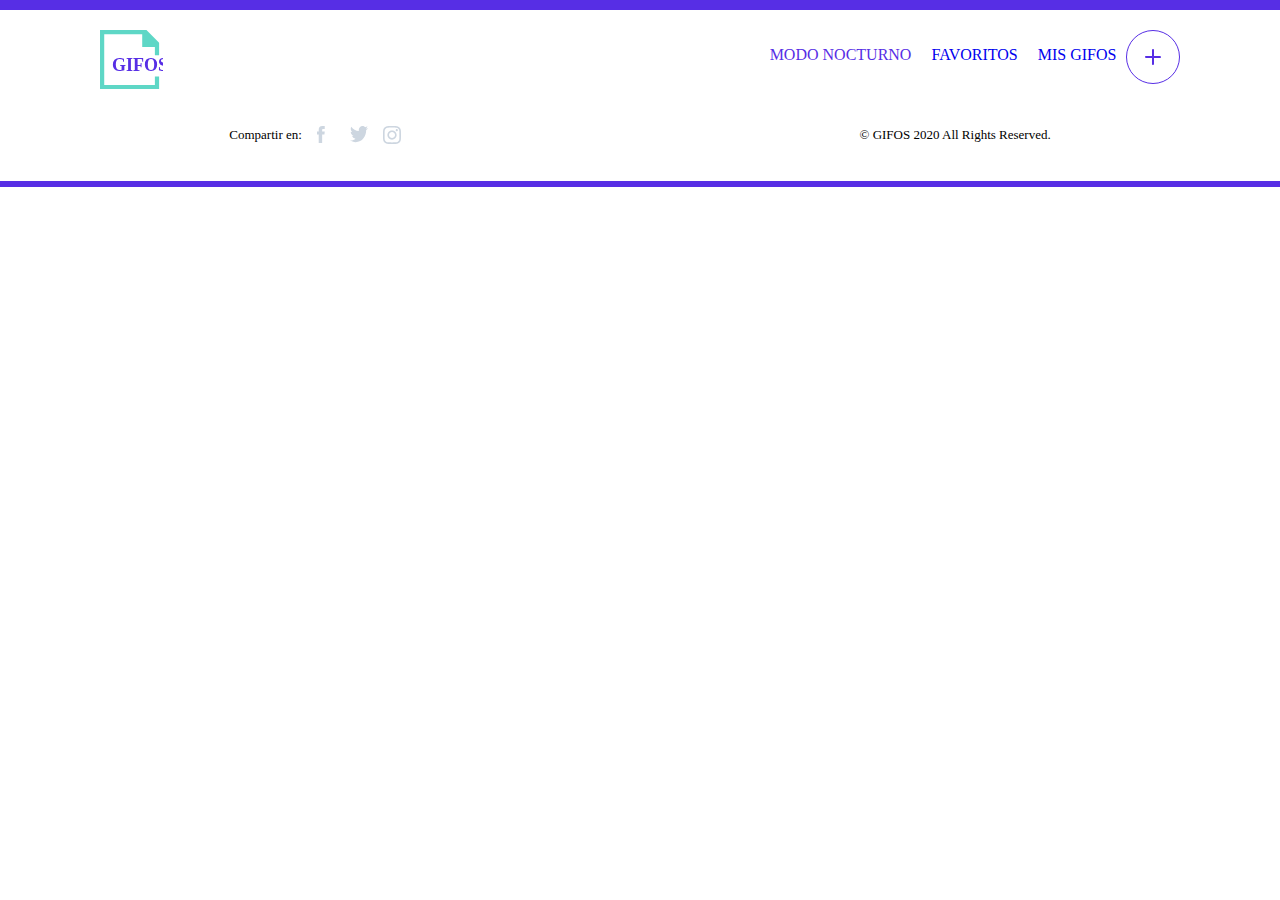
==== crear-gifos.html @ 898c3d4c "Actualización menu en header" ====
<!DOCTYPE html>
<html lang="es">
<head>
    <meta charset="UTF-8">
    <meta http-equiv="X-UA-Compatible" content="IE=edge">
    <meta name="viewport" content="width=device-width, initial-scale=1.0">
    <link rel="icon" href="/assets/logo-mobile.svg" type="image/png" />
    <link rel="stylesheet" href="/css/styles.css">
    <title>GIFOS</title>
</head>
<body>
    <header>
        <div class="logo">
            <a href="/"><img src="/assets/logo-desktop.svg" alt="logo-gifos"></a>
        </div>
        <nav class="menu">
            <ul>
                <li>Modo Nocturno</li>
                <li><a href="/favoritos.html" id="favoritos">Favoritos</a></li>
                <li><a href="/mis-gifos.html" id="mis-gifos">Mis Gifos</a></li>
            </ul>
        </nav>
        <div class="crear">
            <a href="/crear-gifos.html" id="crear-gifos"><img src="/assets/button-crear.svg" alt="icono-crear"></a>
        </div>
    </header>
    <footer>
        <div id="social">
            <p>Compartir en:</p>
            <div id="redes-sociales">
                <a href="/" id="facebook" target="_blank"></a>
                <a href="/" id="twitter" target="_blank"></a>
                <a href="/" id="instagram" target="_blank"></a>
            </div>
        </div>
        <div id="copyright">
            <p>© GIFOS 2020 All Rights Reserved.</p>
        </div>
    </footer>
</body>
</html>
---- css/styles.css ----
@font-face {
  font-family: "Open Sans";
  src: url("fonts/open_sans/OpenSans.woff");
}
@font-face {
  font-family: "Open Sans Bold";
  src: url("fonts/open_sans/OpenSans-bold.woff");
}
@font-face {
  font-family: "Open Sans Light";
  src: url("fonts/open_sans/OpenSans-light.woff");
}
@font-face {
  font-family: "Open Sans Semibold";
  src: url("fonts/open_sans/OpenSans-semibold.woff");
}
@font-face {
  font-family: "Montserrat Bold";
  src: url("fonts/montserrat/Montserrat-Bold.woff2") format("woff2");
}
/* Colores */
header {
  display: flex;
  justify-content: center;
  border-top: #572ee5 10px solid;
  padding: 20px;
}
header .logo {
  width: 50%;
}
header .menu {
  text-transform: uppercase;
}
header ul {
  display: flex;
  list-style: none;
}
header ul li {
  padding: 0 10px;
  color: #572ee5;
}
header ul li a {
  text-decoration: none;
}
header ul li a:visited {
  color: #572ee5;
}

/* IPAD */
@media screen and (max-width: 768px) {
  header .logo {
    width: 25%;
  }
}
/* Colores */
footer {
  display: flex;
  justify-content: space-around;
  border-bottom: #572ee5 6px solid;
  padding-bottom: 25px;
}
footer #social {
  display: flex;
}
footer #social #redes-sociales {
  display: flex;
  align-items: center;
}
footer #social #redes-sociales a {
  width: 18px;
  height: 18px;
  margin-left: 15px;
}
footer #social #redes-sociales a#facebook {
  background-image: url(/assets/icon_facebook.svg);
  background-repeat: no-repeat;
}
footer #social #redes-sociales a#facebook:hover {
  background-image: url(/assets/icon_facebook_hover.svg);
}
footer #social #redes-sociales a#instagram {
  background-image: url(/assets/icon_instagram.svg);
  background-repeat: no-repeat;
}
footer #social #redes-sociales a#instagram:hover {
  background-image: url(/assets/icon_instagram-hover.svg);
}
footer #social #redes-sociales a#twitter {
  background-image: url(/assets/icon-twitter.svg);
  background-repeat: no-repeat;
}
footer #social #redes-sociales a#twitter:hover {
  background-image: url(/assets/icon-twitter-hover.svg);
}
footer #social p {
  display: flex;
  align-items: center;
  font-family: Roboto;
  font-size: 13px;
  font-weight: normal;
}
footer #copyright p {
  display: flex;
  align-items: center;
  font-family: Roboto;
  font-size: 13px;
  font-weight: normal;
}

/* Colores */
body#home main #search {
  display: flex;
  flex-direction: column;
  align-items: center;
}
body#home main #search #search-bar {
  max-width: 650px;
  width: 100%;
  text-align: center;
}
body#home main #search #search-bar input {
  width: 80%;
  height: 50px;
  border: 1px solid #572ee5;
  border-radius: 30px;
  outline: none;
  font-size: 16px;
  padding-left: 30px;
}
body#home main #search #search-bar input::placeholder {
  color: #9cafc3;
}
body#home main #search #search-bar .icon-search {
  background-image: url(/assets/icon-search.svg);
  position: relative;
  width: 20px;
  height: 20px;
  bottom: 36px;
  left: 86%;
  cursor: pointer;
}
body#home main #trending {
  display: flex;
  flex-direction: column;
  align-items: center;
}
body#home main #trending h3 {
  text-align: center;
  font-size: 18px;
  font-weight: bold;
  color: #572ee5;
  border-top: 1px #9cafc3 solid;
  width: 200px;
  display: flex;
  justify-content: center;
  padding-top: 30px;
}
body#home main #trending p {
  text-align: center;
  font-size: 16px;
  font-weight: normal;
  color: #572ee5;
}

/* Colores */
body#favoritos header .menu #favoritos {
  color: #9cafc3;
}
body#favoritos main #icono-titulo,
body#favoritos main #contenedor-vacio {
  display: flex;
  flex-direction: column;
  align-items: center;
}
body#favoritos main #contenedor-vacio {
  margin: 80px 0;
}

/* Colores */
body#mis-gifos header .menu #mis-gifos {
  color: #9cafc3;
}

/* Colores */
body {
  margin: 0;
  font-family: Montserrat;
}
body main {
  display: flex;
  justify-content: center;
  flex-direction: column;
  align-items: center;
}
body main h1.titulo {
  color: #572ee5;
  font-size: 35px;
  font-family: Montserrat, "Open Sans";
  text-align: center;
  line-height: 50px;
  width: 600px;
  justify-content: center;
}
body main h1.titulo span {
  color: #50e3c2;
}
body main h2.subtitulo {
  font-size: 25px;
  color: #572ee5;
  font-weight: bold;
}
body main h3.subtitulo-secundario {
  font-size: 22px;
  color: #50e3c2;
  text-align: center;
}
body main #trendingGifos {
  width: 100%;
  background: #f5f6f9;
  display: flex;
  flex-direction: column;
  align-items: center;
  padding: 30px 0;
  margin: 30px 0;
}
body main #trendingGifos p {
  font-family: Roboto;
  font-size: 18px;
  font-weight: normal;
}

/*# sourceMappingURL=styles.css.map */
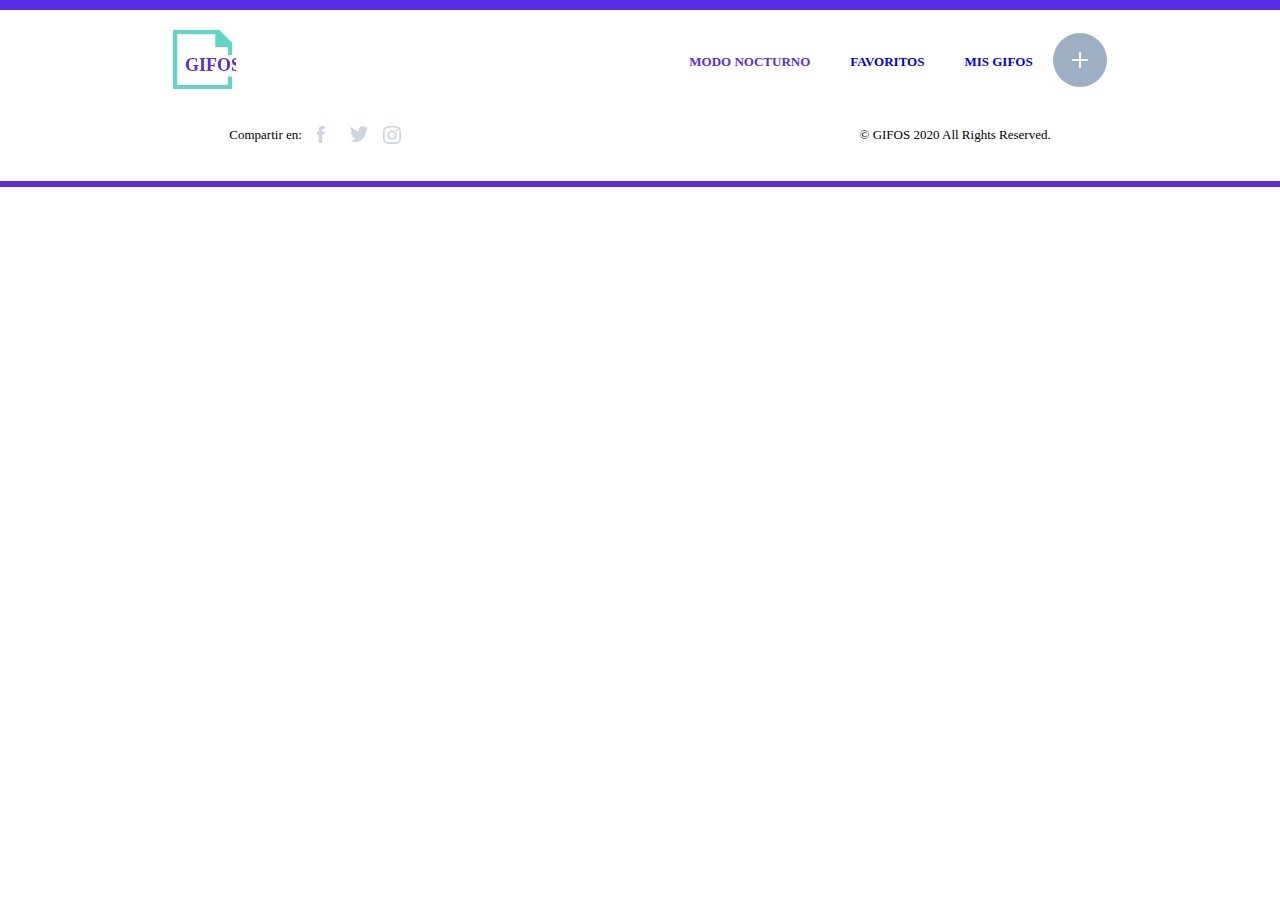
==== commit db5e4fd4: "Actualización crear-gifos" ====
--- a/crear-gifos.html
+++ b/crear-gifos.html
@@ -21,7 +21,7 @@
             </ul>
         </nav>
         <div class="crear">
-            <a href="/crear-gifos.html" id="crear-gifos"><img src="/assets/button-crear.svg" alt="icono-crear"></a>
+            <a href="/crear-gifos.html" id="crear-gifos"><img src="/assets/CTA-crear-gifo-active.svg" alt="icono-crear"></a>
         </div>
     </header>
     <footer>
--- a/css/styles.css
+++ b/css/styles.css
@@ -26,24 +26,33 @@
   padding: 20px;
 }
 header .logo {
-  width: 50%;
+  width: 40%;
 }
 header .menu {
+  display: flex;
+  align-items: center;
   text-transform: uppercase;
-}
-header ul {
+  font-size: 13px;
+  font-weight: 600;
+}
+header .menu ul {
   display: flex;
   list-style: none;
-}
-header ul li {
-  padding: 0 10px;
-  color: #572ee5;
-}
-header ul li a {
+  padding: 0;
+}
+header .menu ul li {
+  padding: 0 20px;
+  color: #572ee5;
+}
+header .menu ul li a {
   text-decoration: none;
 }
-header ul li a:visited {
-  color: #572ee5;
+header .menu ul li a:visited {
+  color: #572ee5;
+}
+header .crear {
+  display: flex;
+  align-items: center;
 }
 
 /* IPAD */
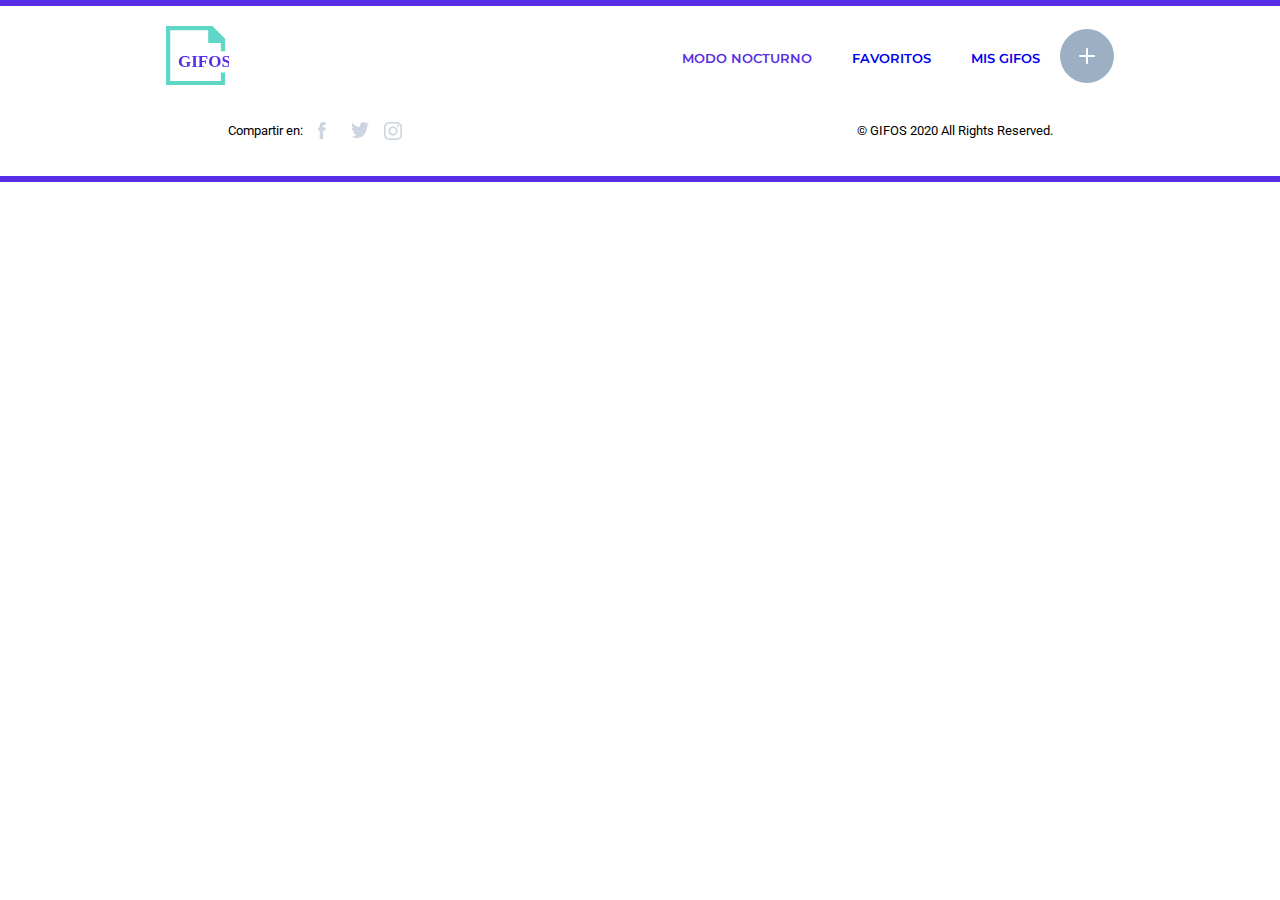
==== commit 84039d73: "Home [Mobile]" ====
--- a/crear-gifos.html
+++ b/crear-gifos.html
@@ -1,41 +1,43 @@
 <!DOCTYPE html>
 <html lang="es">
-<head>
-    <meta charset="UTF-8">
-    <meta http-equiv="X-UA-Compatible" content="IE=edge">
-    <meta name="viewport" content="width=device-width, initial-scale=1.0">
+  <head>
+    <meta charset="UTF-8" />
+    <meta http-equiv="X-UA-Compatible" content="IE=edge" />
+    <meta name="viewport" content="width=device-width, initial-scale=1.0" />
     <link rel="icon" href="/assets/logo-mobile.svg" type="image/png" />
-    <link rel="stylesheet" href="/css/styles.css">
+    <link rel="stylesheet" href="/css/styles.css" />
     <title>GIFOS</title>
-</head>
-<body>
+  </head>
+  <body>
     <header>
-        <div class="logo">
-            <a href="/"><img src="/assets/logo-desktop.svg" alt="logo-gifos"></a>
-        </div>
-        <nav class="menu">
-            <ul>
-                <li>Modo Nocturno</li>
-                <li><a href="/favoritos.html" id="favoritos">Favoritos</a></li>
-                <li><a href="/mis-gifos.html" id="mis-gifos">Mis Gifos</a></li>
-            </ul>
-        </nav>
-        <div class="crear">
-            <a href="/crear-gifos.html" id="crear-gifos"><img src="/assets/CTA-crear-gifo-active.svg" alt="icono-crear"></a>
-        </div>
+      <div class="logo">
+        <a href="/"><img src="/assets/logo-desktop.svg" alt="logo-gifos" /></a>
+      </div>
+      <nav class="menu">
+        <ul>
+          <li>Modo Nocturno</li>
+          <li><a href="/favoritos.html" id="favoritos">Favoritos</a></li>
+          <li><a href="/mis-gifos.html" id="mis-gifos">Mis Gifos</a></li>
+        </ul>
+      </nav>
+      <div class="crear">
+        <a href="/crear-gifos.html" id="crear-gifos"
+          ><img src="/assets/CTA-crear-gifo-active.svg" alt="icono-crear"
+        /></a>
+      </div>
     </header>
     <footer>
-        <div id="social">
-            <p>Compartir en:</p>
-            <div id="redes-sociales">
-                <a href="/" id="facebook" target="_blank"></a>
-                <a href="/" id="twitter" target="_blank"></a>
-                <a href="/" id="instagram" target="_blank"></a>
-            </div>
+      <div id="social">
+        <p>Compartir en:</p>
+        <div id="redes-sociales">
+          <a href="/" title="facebook" id="facebook" target="_blank"></a>
+          <a href="/" title="twitter" id="twitter" target="_blank"></a>
+          <a href="/" title="instagram" id="instagram" target="_blank"></a>
         </div>
-        <div id="copyright">
-            <p>© GIFOS 2020 All Rights Reserved.</p>
-        </div>
+      </div>
+      <div id="copyright">
+        <p>© GIFOS 2020 All Rights Reserved.</p>
+      </div>
     </footer>
-</body>
-</html>+  </body>
+</html>
--- a/css/styles.css
+++ b/css/styles.css
@@ -1,3 +1,4 @@
+@import url("https://fonts.googleapis.com/css2?family=Montserrat:wght@300;400;600;700&family=Open+Sans:wght@300;400;600;700&family=Roboto:wght@300;400;500;700;900&display=swap");
 @font-face {
   font-family: "Open Sans";
   src: url("fonts/open_sans/OpenSans.woff");
@@ -22,7 +23,7 @@
 header {
   display: flex;
   justify-content: center;
-  border-top: #572ee5 10px solid;
+  border-top: #572ee5 6px solid;
   padding: 20px;
 }
 header .logo {
@@ -53,6 +54,9 @@
 header .crear {
   display: flex;
   align-items: center;
+}
+header .menuMobile {
+  display: none;
 }
 
 /* IPAD */
@@ -61,6 +65,26 @@
     width: 25%;
   }
 }
+/* MOBILE */
+@media (max-width: 428px) {
+  header {
+    display: flex;
+    justify-content: space-between;
+  }
+  header .menu,
+header .crear {
+    display: none;
+  }
+  header .menuMobile {
+    display: block;
+    content: url("/assets/burger.svg");
+    background-repeat: no-repeat;
+    background-position: center;
+    width: 20px;
+    height: 20px;
+    margin: 20px;
+  }
+}
 /* Colores */
 footer {
   display: flex;
@@ -116,6 +140,32 @@
   font-weight: normal;
 }
 
+/* MOBILE */
+@media (max-width: 428px) {
+  footer {
+    flex-direction: column;
+    align-items: center;
+  }
+  footer #social {
+    display: flex;
+    flex-direction: column;
+    align-items: center;
+  }
+  footer #social p {
+    font-size: 15px;
+  }
+  footer #social #redes-sociales {
+    gap: 10px;
+    margin-top: 8px;
+    margin-bottom: 16px;
+  }
+  footer #social #redes-sociales a {
+    margin-left: 0;
+  }
+  footer #copyright {
+    font-size: 14px;
+  }
+}
 /* Colores */
 body#home main #search {
   display: flex;
@@ -126,32 +176,69 @@
   max-width: 650px;
   width: 100%;
   text-align: center;
+  position: relative;
+  margin-bottom: 25px;
+  border: 1px solid #572ee5;
+  border-radius: 30px;
 }
 body#home main #search #search-bar input {
   width: 80%;
   height: 50px;
-  border: 1px solid #572ee5;
-  border-radius: 30px;
   outline: none;
   font-size: 16px;
-  padding-left: 30px;
+  border: none;
 }
 body#home main #search #search-bar input::placeholder {
   color: #9cafc3;
 }
+body#home main #search #search-bar div[class^=icon] {
+  position: absolute;
+  width: 20px;
+  height: 20px;
+  top: 1rem;
+  right: 4%;
+  cursor: pointer;
+}
 body#home main #search #search-bar .icon-search {
   background-image: url(/assets/icon-search.svg);
-  position: relative;
-  width: 20px;
-  height: 20px;
-  bottom: 36px;
-  left: 86%;
-  cursor: pointer;
+}
+body#home main #search #search-bar .icon-close {
+  background-image: url(/assets/close.svg);
+  background-repeat: no-repeat;
+  background-position: center;
+}
+body#home main #search #search-bar .icon-search-gray {
+  background-image: url(/assets/icon-search-gray.svg);
+  left: 4%;
+}
+body#home main #search #search-bar #suggestions .suggestion {
+  display: flex;
+  cursor: pointer;
+  margin: 0 20px;
+  text-align: start;
+  padding: 5px 0;
+}
+body#home main #search #search-bar #suggestions .suggestion:first-child {
+  border-top: 1px solid #9cafc3;
+  padding-top: 10px;
+}
+body#home main #search #search-bar #suggestions .suggestion:last-child {
+  padding-bottom: 10px;
+}
+body#home main #search #search-bar #suggestions .suggestion .icon-search-gray {
+  position: initial;
+  width: 16px;
+  height: 16px;
+  margin-right: 18px;
+  margin-left: 8px;
 }
 body#home main #trending {
   display: flex;
   flex-direction: column;
   align-items: center;
+}
+body#home main #trending.dn {
+  display: none;
 }
 body#home main #trending h3 {
   text-align: center;
@@ -164,36 +251,244 @@
   justify-content: center;
   padding-top: 30px;
 }
-body#home main #trending p {
-  text-align: center;
+body#home main #trending #trendingSearches {
+  margin-bottom: 25px;
+}
+body#home main #trending #trendingSearches span {
   font-size: 16px;
   font-weight: normal;
   color: #572ee5;
+  text-transform: capitalize;
+  cursor: pointer;
+}
+body#home main #searchResult {
+  display: flex;
+  flex-wrap: wrap;
+  justify-content: center;
+}
+body#home main #searchResult #titleResult {
+  font-size: 35px;
+  color: #572ee5;
+  text-align: center;
+  width: 338px;
+  border-top: 1px #9cafc3 solid;
+  padding-top: 30px;
+}
+
+/* MOBILE */
+@media (max-width: 428px) {
+  body#home main .titulo {
+    width: 312px;
+    line-height: 33px;
+  }
+  body#home main #search img {
+    max-width: 85%;
+  }
+  body#home main #search #search-bar {
+    max-width: 90%;
+  }
+  body#home main #search #search-bar input {
+    width: 65%;
+  }
+  body#home main #trending #trendingSearches {
+    max-width: 60%;
+    text-align: center;
+    line-height: 25px;
+  }
+}
+/* Colores */
+body#likesPage header .menu #favoritos {
+  color: #9cafc3;
+}
+body#likesPage main #icono-titulo,
+body#likesPage main #emptyContainer {
+  display: flex;
+  flex-direction: column;
+  align-items: center;
+}
+body#likesPage main #icono-titulo.dn,
+body#likesPage main #emptyContainer.dn {
+  display: none;
+}
+body#likesPage main #emptyContainer {
+  margin: 80px 0;
+}
+body#likesPage main #likesContainer {
+  display: flex;
+  flex-wrap: wrap;
+  justify-content: center;
+  max-width: 1400px;
+  margin: 40px 0;
+  gap: 29px;
+}
+body#likesPage main #likesContainer .gifoCardsLike {
+  display: flex;
+  height: 275px;
+  justify-content: center;
+  max-height: 200px;
+  max-width: 260px;
+  overflow: hidden;
+  width: 375px;
+}
+body#likesPage main #likesContainer .gifoCardsLike img {
+  height: 200px;
+  width: 260px;
+  object-fit: cover;
+}
+body#likesPage main #likesContainer .gifoCardsLike .gifoInfo {
+  display: none;
+  position: absolute;
+  height: 200px;
+  width: 260px;
+}
+body#likesPage main #likesContainer .gifoCardsLike .gifoInfo .actions {
+  display: flex;
+  justify-content: flex-end;
+}
+body#likesPage main #likesContainer .gifoCardsLike .gifoInfo .actions .icon {
+  width: 32px;
+  height: 32px;
+  margin: 20px 20px 0 0;
+  cursor: pointer;
+}
+body#likesPage main #likesContainer .gifoCardsLike .gifoInfo .actions .icon.like {
+  content: url("/assets/icon-like-active.svg");
+}
+body#likesPage main #likesContainer .gifoCardsLike .gifoInfo .actions .icon.like:hover {
+  content: url("/assets/icon-fav-hover.svg");
+}
+body#likesPage main #likesContainer .gifoCardsLike .gifoInfo .actions .icon.download {
+  content: url("/assets/icon-download.svg");
+}
+body#likesPage main #likesContainer .gifoCardsLike .gifoInfo .actions .icon.download:hover {
+  content: url("/assets/icon-download-hover.svg");
+}
+body#likesPage main #likesContainer .gifoCardsLike .gifoInfo .actions .icon.expand {
+  content: url("/assets/icon-max-normal.svg");
+}
+body#likesPage main #likesContainer .gifoCardsLike .gifoInfo .actions .icon.expand:hover {
+  content: url("/assets/icon-max-hover.svg");
+}
+body#likesPage main #likesContainer .gifoCardsLike .gifoInfo:hover .gifoInfo {
+  display: block;
+  background-color: rgba(87, 46, 229, 0.5);
+}
+body#likesPage main #likesContainer .gifoCardsLike .gifoInfo .titles {
+  position: absolute;
+  left: 20px;
+  bottom: 10px;
+}
+body#likesPage main #likesContainer .gifoCardsLike .gifoInfo .titles p {
+  color: white;
+}
+body#likesPage main #likesContainer .gifoCardsLike .gifoInfo .titles p.user {
+  font-size: 15px;
+  margin-bottom: 6px;
+}
+body#likesPage main #likesContainer .gifoCardsLike .gifoInfo .titles p.title {
+  margin-top: 0;
+  font-size: 18px;
+  font-weight: bold;
+}
+body#likesPage main #likesContainer .gifoCardsLike .gifoInfo .titles .actions .icon {
+  margin: 15px 10px 0 0;
+}
+body#likesPage main #likesContainer .gifoCardsLike:hover .gifoInfo {
+  display: block;
+  background-color: rgba(87, 46, 229, 0.5);
 }
 
 /* Colores */
-body#favoritos header .menu #favoritos {
+body#mis-gifos-page header .menu #mis-gifos {
   color: #9cafc3;
 }
-body#favoritos main #icono-titulo,
-body#favoritos main #contenedor-vacio {
+body#mis-gifos-page main #icono-titulo,
+body#mis-gifos-page main #contenedor-vacio {
   display: flex;
   flex-direction: column;
   align-items: center;
 }
-body#favoritos main #contenedor-vacio {
+body#mis-gifos-page main #contenedor-vacio {
   margin: 80px 0;
-}
-
-/* Colores */
-body#mis-gifos header .menu #mis-gifos {
-  color: #9cafc3;
 }
 
 /* Colores */
 body {
   margin: 0;
   font-family: Montserrat;
+}
+body #expandContainer {
+  position: relative;
+}
+body #expandContainer #expandBackground {
+  position: fixed;
+  background-color: white;
+  opacity: 0.95;
+  width: 100%;
+  height: 100%;
+  z-index: 1;
+}
+body #expandContainer #expandContent {
+  position: fixed;
+  z-index: 2;
+  display: flex;
+  flex-direction: column;
+  width: 100%;
+  max-width: 500px;
+  top: calc(50% - 350px);
+  left: calc(50% - 250px);
+  justify-content: center;
+}
+body #expandContainer #expandContent #expandCloseIcon {
+  background-image: url(/assets/close.svg);
+  background-repeat: no-repeat;
+  background-position: center;
+  position: absolute;
+  width: 20px;
+  height: 20px;
+  top: -25px;
+  right: -100px;
+  cursor: pointer;
+}
+body #expandContainer #expandContent #gifDetails {
+  display: flex;
+  justify-content: space-between;
+  align-items: center;
+  height: 60px;
+}
+body #expandContainer #expandContent #gifDetails .icon {
+  width: 32px;
+  height: 32px;
+  cursor: pointer;
+}
+body #expandContainer #expandContent #gifDetails .icon.like {
+  content: url("/assets/icon-fav.svg");
+}
+body #expandContainer #expandContent #gifDetails .icon.like:hover {
+  content: url("/assets/icon-fav-hover.svg");
+}
+body #expandContainer #expandContent #gifDetails .icon.like.active {
+  content: url("/assets/icon-like-active.svg");
+}
+body #expandContainer #expandContent #gifDetails .icon.download {
+  content: url("/assets/icon-download.svg");
+}
+body #expandContainer #expandContent #gifDetails .icon.download:hover {
+  content: url("/assets/icon-download-hover.svg");
+}
+body #expandContainer #expandContent #gifDetails .icon.expand {
+  content: url("/assets/icon-max-normal.svg");
+}
+body #expandContainer #expandContent #gifDetails .icon.expand:hover {
+  content: url("/assets/icon-max-hover.svg");
+}
+body #expandContainer #expandContent #usernameGif {
+  font-size: 14px;
+  font-weight: 400;
+}
+body #expandContainer #expandContent #titleGif {
+  font-size: 16px;
+  font-weight: 800;
 }
 body main {
   display: flex;
@@ -237,5 +532,289 @@
   font-size: 18px;
   font-weight: normal;
 }
+body main #trendingGifos p br {
+  display: none;
+}
+body main #trendingGifos #sliderTrending {
+  position: relative;
+  width: 92%;
+  display: flex;
+  justify-content: center;
+  align-items: center;
+  margin-top: 35px;
+  margin-bottom: 60px;
+  overflow: hidden;
+}
+body main #trendingGifos #sliderTrending .arrowsSlider {
+  position: absolute;
+  display: flex;
+  justify-content: space-between;
+  cursor: pointer;
+}
+body main #trendingGifos #sliderTrending .arrowsSlider#arrowRight {
+  right: 0;
+  content: url("/assets/Button-Slider-right.svg");
+}
+body main #trendingGifos #sliderTrending .arrowsSlider#arrowRight:hover {
+  content: url("/assets/Button-Slider-right-hover.svg");
+}
+body main #trendingGifos #sliderTrending .arrowsSlider#arrowLeft {
+  left: 0;
+  content: url("/assets/Button-Slider-left.svg");
+}
+body main #trendingGifos #sliderTrending .arrowsSlider#arrowLeft:hover {
+  content: url("/assets/Button-Slider-left-hover.svg");
+}
+body #searchResult {
+  display: flex;
+  flex-direction: column;
+  align-items: center;
+}
+body #searchResult #gifosResult {
+  display: flex;
+  flex-wrap: wrap;
+  justify-content: center;
+  max-width: 1400px;
+  gap: 29px;
+}
+body #searchResult #gifosResult .gifoTrending {
+  max-height: 200px;
+  max-width: 260px;
+}
+body #searchResult #gifosResult .gifoTrending img {
+  height: 200px;
+  width: 260px;
+  object-fit: cover;
+}
+body #searchResult #gifosResult .gifoTrending .gifoInfo {
+  height: 200px;
+  width: 260px;
+}
+body #searchResult #gifosResult .gifoTrending .gifoInfo:hover .gifoInfo {
+  display: block;
+  background-color: rgba(87, 46, 229, 0.5);
+}
+body #searchResult #gifosResult .gifoTrending .gifoInfo .titles {
+  bottom: 10px;
+}
+body #searchResult #gifosResult .gifoTrending .gifoInfo .actions .icon {
+  margin: 15px 10px 0 0;
+}
+body #searchResult #notFound {
+  display: flex;
+  flex-direction: column;
+  align-items: center;
+  font-size: 22px;
+  color: #50e3c2;
+  font-weight: bold;
+  margin: 25px 0;
+}
+body #searchResult #notFound img {
+  width: 150px;
+  height: 150px;
+}
+body #searchResult #notFound.dn {
+  display: none;
+}
+body #searchResult .showMore {
+  position: relative;
+  background-image: url("/assets/CTA-ver-mas.svg");
+  margin: auto;
+  margin-bottom: 30px;
+  top: 30px;
+  width: 128px;
+  height: 50px;
+  background-repeat: no-repeat;
+  cursor: pointer;
+  transition: all 0.3s ease;
+}
+body #searchResult .showMore:hover {
+  background-image: url("/assets/CTA-ver-mas-hover.svg");
+}
+body #gifoTrendingSlider {
+  display: flex;
+  width: 90%;
+  overflow: hidden;
+}
+body #gifoTrendingSlider .gifoTrending {
+  height: 275px;
+  width: 357px;
+  display: flex;
+  padding-right: 8px;
+  justify-content: center;
+  position: relative;
+}
+body #gifoTrendingSlider .gifoTrending img {
+  width: 357px;
+  height: 275px;
+  object-fit: cover;
+}
+body #gifoTrendingSlider .gifoTrending .gifoInfo {
+  display: none;
+  position: absolute;
+  height: 100%;
+  width: 355px;
+}
+body #gifoTrendingSlider .gifoTrending .gifoInfo .actions {
+  display: flex;
+  justify-content: flex-end;
+}
+body #gifoTrendingSlider .gifoTrending .gifoInfo .actions .icon {
+  width: 32px;
+  height: 32px;
+  margin: 20px 20px 0 0;
+  cursor: pointer;
+}
+body #gifoTrendingSlider .gifoTrending .gifoInfo .actions .icon.like {
+  content: url("/assets/icon-fav.svg");
+}
+body #gifoTrendingSlider .gifoTrending .gifoInfo .actions .icon.like:hover {
+  content: url("/assets/icon-fav-hover.svg");
+}
+body #gifoTrendingSlider .gifoTrending .gifoInfo .actions .icon.like.active {
+  content: url("/assets/icon-like-active.svg");
+}
+body #gifoTrendingSlider .gifoTrending .gifoInfo .actions .icon.download {
+  content: url("/assets/icon-download.svg");
+}
+body #gifoTrendingSlider .gifoTrending .gifoInfo .actions .icon.download:hover {
+  content: url("/assets/icon-download-hover.svg");
+}
+body #gifoTrendingSlider .gifoTrending .gifoInfo .actions .icon.expand {
+  content: url("/assets/icon-max-normal.svg");
+}
+body #gifoTrendingSlider .gifoTrending .gifoInfo .actions .icon.expand:hover {
+  content: url("/assets/icon-max-hover.svg");
+}
+body #gifoTrendingSlider .gifoTrending .gifoInfo .titles {
+  position: absolute;
+  bottom: 12px;
+  left: 20px;
+}
+body #gifoTrendingSlider .gifoTrending .gifoInfo .titles p {
+  color: white;
+}
+body #gifoTrendingSlider .gifoTrending .gifoInfo .titles p.user {
+  font-size: 15px;
+  margin-bottom: 6px;
+}
+body #gifoTrendingSlider .gifoTrending .gifoInfo .titles p.title {
+  margin-top: 0;
+  font-size: 18px;
+  font-weight: bold;
+}
+body #gifoTrendingSlider .gifoTrending:hover .gifoInfo {
+  display: block;
+  background-color: rgba(87, 46, 229, 0.5);
+  overflow: hidden;
+}
+body #gifosResult .gifoTrending {
+  height: 275px;
+  width: 375px;
+  overflow: hidden;
+  display: flex;
+  justify-content: center;
+}
+body #gifosResult .gifoTrending img {
+  height: 275px;
+}
+body #gifosResult .gifoTrending .gifoInfo {
+  display: none;
+  position: absolute;
+  height: 100%;
+  width: 375px;
+}
+body #gifosResult .gifoTrending .gifoInfo .actions {
+  display: flex;
+  justify-content: flex-end;
+}
+body #gifosResult .gifoTrending .gifoInfo .actions .icon {
+  width: 32px;
+  height: 32px;
+  margin: 20px 20px 0 0;
+  cursor: pointer;
+}
+body #gifosResult .gifoTrending .gifoInfo .actions .icon.like {
+  content: url("/assets/icon-fav.svg");
+}
+body #gifosResult .gifoTrending .gifoInfo .actions .icon.like:hover {
+  content: url("/assets/icon-fav-hover.svg");
+}
+body #gifosResult .gifoTrending .gifoInfo .actions .icon.like.active {
+  content: url("/assets/icon-like-active.svg");
+}
+body #gifosResult .gifoTrending .gifoInfo .actions .icon.download {
+  content: url("/assets/icon-download.svg");
+}
+body #gifosResult .gifoTrending .gifoInfo .actions .icon.download:hover {
+  content: url("/assets/icon-download-hover.svg");
+}
+body #gifosResult .gifoTrending .gifoInfo .actions .icon.expand {
+  content: url("/assets/icon-max-normal.svg");
+}
+body #gifosResult .gifoTrending .gifoInfo .actions .icon.expand:hover {
+  content: url("/assets/icon-max-hover.svg");
+}
+body #gifosResult .gifoTrending .gifoInfo .titles {
+  position: absolute;
+  bottom: 50px;
+  left: 20px;
+}
+body #gifosResult .gifoTrending .gifoInfo .titles p {
+  color: white;
+}
+body #gifosResult .gifoTrending .gifoInfo .titles p.user {
+  font-size: 15px;
+  margin-bottom: 6px;
+}
+body #gifosResult .gifoTrending .gifoInfo .titles p.title {
+  margin-top: 0;
+  font-size: 18px;
+  font-weight: bold;
+}
+body #gifosResult .gifoTrending:hover .gifoInfo {
+  display: block;
+  background-color: rgba(87, 46, 229, 0.5);
+}
+body .dn {
+  display: none;
+}
+body .db {
+  display: block;
+}
+
+/* MOBILE */
+@media (max-width: 428px) {
+  body main h1.titulo {
+    font-size: 25px;
+  }
+  body main #trendingGifos p {
+    max-width: 80%;
+    line-height: 23px;
+    text-align: center;
+    margin: 0;
+  }
+  body main #trendingGifos p br {
+    display: block;
+  }
+  body main #trendingGifos #sliderTrending {
+    margin-top: 25px;
+    margin-bottom: 0;
+  }
+  body main #trendingGifos #sliderTrending #arrowRight,
+body main #trendingGifos #sliderTrending #arrowLeft {
+    display: none;
+  }
+  body main #trendingGifos #sliderTrending #gifoTrendingSlider {
+    overflow: scroll;
+  }
+  body main #trendingGifos #sliderTrending #gifoTrendingSlider .gifoTrending {
+    align-items: center;
+  }
+  body main #trendingGifos #sliderTrending #gifoTrendingSlider .gifoTrending img {
+    width: 280px;
+    height: 250px;
+  }
+}
 
 /*# sourceMappingURL=styles.css.map */
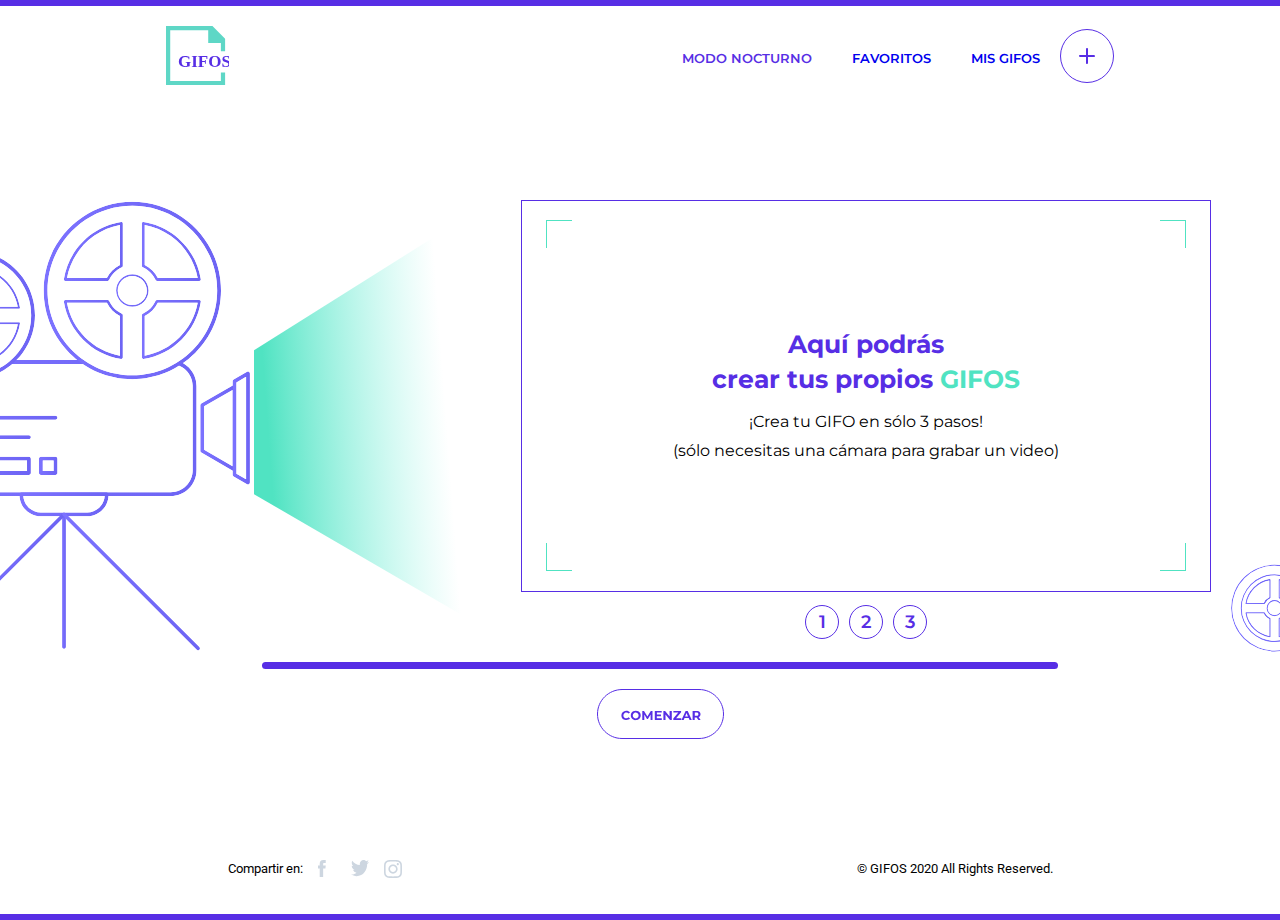
==== commit bb499800: "Create GIFO" ====
--- a/crear-gifos.html
+++ b/crear-gifos.html
@@ -8,24 +8,79 @@
     <link rel="stylesheet" href="/css/styles.css" />
     <title>GIFOS</title>
   </head>
-  <body>
+  <body id="createGifosPage">
     <header>
       <div class="logo">
         <a href="/"><img src="/assets/logo-desktop.svg" alt="logo-gifos" /></a>
       </div>
-      <nav class="menu">
+      <nav class="menu" aria-label="menuDesktop">
         <ul>
-          <li>Modo Nocturno</li>
-          <li><a href="/favoritos.html" id="favoritos">Favoritos</a></li>
-          <li><a href="/mis-gifos.html" id="mis-gifos">Mis Gifos</a></li>
+          <li class="nightMode">Modo Nocturno</li>
+          <li><a href="/favoritos.html">Favoritos</a></li>
+          <li><a href="/mis-gifos.html">Mis Gifos</a></li>
         </ul>
       </nav>
       <div class="crear">
-        <a href="/crear-gifos.html" id="crear-gifos"
-          ><img src="/assets/CTA-crear-gifo-active.svg" alt="icono-crear"
-        /></a>
+        <a href="/crear-gifos.html" id="crear-gifos">
+          <img src="/assets/button-crear.svg" alt="icono-crear" />
+        </a>
       </div>
+      <div class="menuMobile"></div>
+      <nav id="menuList" aria-label="menuDesktop">
+        <ul>
+          <li class="nightMode">
+            Modo Nocturno
+            <hr />
+          </li>
+          <li>
+            <a href="/favoritos.html">Favoritos</a>
+            <hr />
+          </li>
+          <li>
+            <a href="/mis-gifos.html">Mis Gifos</a>
+            <hr />
+          </li>
+        </ul>
+      </nav>
     </header>
+    <main>
+      <div id="cameraSection">
+        <div id="svgCamera"></div>
+        <div id="svgProjection"></div>
+        <div id="cameraContainer">
+          <div id="cameraBox">
+            <div id="corners">
+              <h1 class="titulo">
+                Aquí podrás <br />crear tus propios <span>GIFOS</span>
+              </h1>
+              <p id="textCreateGifo">
+                ¡Crea tu GIFO en sólo 3 pasos! <br />
+                (sólo necesitas una cámara para grabar un video)
+              </p>
+              <div id="cornerTopRight" class="corners"></div>
+              <div id="cornerTopLeft" class="corners"></div>
+              <div id="cornerBottomRight" class="corners"></div>
+              <div id="cornerBottomLeft" class="corners"></div>
+            </div>
+            <video id="createGifos"></video>
+          </div>
+          <div id="steps">
+            <span id="step1" class="steps">1</span>
+            <span id="step2" class="steps">2</span>
+            <span id="step3" class="steps">3</span>
+          </div>
+        </div>
+        <div id="movie">
+          <div id="svgMovie"></div>
+        </div>
+      </div>
+      <div id="cameraButtonSection">
+        <div id="divider"></div>
+        <div id="buttonCreateGifo"></div>
+        <div id="buttonRecordGifo" class="dn"></div>
+        <div id="buttonStopGifo" class="dn"></div>
+      </div>
+    </main>
     <footer>
       <div id="social">
         <p>Compartir en:</p>
@@ -39,5 +94,6 @@
         <p>© GIFOS 2020 All Rights Reserved.</p>
       </div>
     </footer>
+    <script src="js/scripts.js"></script>
   </body>
 </html>
--- a/css/styles.css
+++ b/css/styles.css
@@ -58,18 +58,31 @@
 header .menuMobile {
   display: none;
 }
+header #menuList {
+  display: none;
+}
 
-/* IPAD */
-@media screen and (max-width: 768px) {
+/* TABLET */
+@media screen and (max-width: 790px) {
   header .logo {
     width: 25%;
   }
 }
 /* MOBILE */
-@media (max-width: 428px) {
+@media (max-width: 640px) {
   header {
     display: flex;
     justify-content: space-between;
+    padding: 10px 0;
+    position: fixed;
+    width: 100%;
+    background: white;
+    z-index: 3;
+    box-shadow: 4px 4px 18px rgba(0, 0, 0, 0.12);
+    top: 0;
+  }
+  header .logo {
+    padding-left: 20px;
   }
   header .menu,
 header .crear {
@@ -84,6 +97,54 @@
     height: 20px;
     margin: 20px;
   }
+  header #menuList {
+    display: none;
+  }
+  header #menuList.open {
+    background-color: #572ee5;
+    opacity: 0.9;
+    display: flex;
+    position: fixed;
+    left: 0;
+    width: 100%;
+    height: 100%;
+    top: 90px;
+  }
+  header #menuList.open ul {
+    display: flex;
+    width: 100%;
+    padding-left: 0;
+    flex-direction: column;
+    justify-content: flex-start;
+    list-style: none;
+    margin-top: 35px;
+  }
+  header #menuList.open ul li {
+    margin-top: 8px;
+    height: 50px;
+  }
+  header #menuList.open ul li hr {
+    width: 40px;
+    opacity: 0.5;
+    margin-top: 12px;
+    margin-bottom: 0;
+  }
+  header #menuList.open ul li, header #menuList.open ul a {
+    display: flex;
+    flex-direction: column;
+    text-align: center;
+    justify-content: center;
+    align-items: center;
+    color: white;
+    text-decoration: none;
+    font-weight: 600;
+  }
+  header.open {
+    position: fixed;
+    width: 100%;
+    background: white;
+    z-index: 3;
+  }
 }
 /* Colores */
 footer {
@@ -141,7 +202,7 @@
 }
 
 /* MOBILE */
-@media (max-width: 428px) {
+@media (max-width: 640px) {
   footer {
     flex-direction: column;
     align-items: center;
@@ -276,7 +337,7 @@
 }
 
 /* MOBILE */
-@media (max-width: 428px) {
+@media (max-width: 640px) {
   body#home main .titulo {
     width: 312px;
     line-height: 33px;
@@ -410,6 +471,150 @@
 }
 body#mis-gifos-page main #contenedor-vacio {
   margin: 80px 0;
+}
+
+/* Colores */
+body#createGifosPage main {
+  height: 82vh;
+}
+body#createGifosPage main #cameraSection {
+  display: flex;
+}
+body#createGifosPage main #cameraSection #svgCamera {
+  content: url("/assets/camara.svg");
+}
+body#createGifosPage main #cameraSection #svgProjection {
+  content: url("/assets/element-luz-camara.svg");
+  margin-left: 4px;
+  padding-top: 2px;
+}
+body#createGifosPage main #cameraSection #movie {
+  display: flex;
+  align-items: flex-end;
+}
+body#createGifosPage main #cameraSection #movie #svgMovie {
+  content: url("/assets/movie.svg");
+  margin-left: 20px;
+}
+body#createGifosPage main #cameraSection #cameraContainer {
+  display: flex;
+  flex-direction: column;
+  justify-content: center;
+}
+body#createGifosPage main #cameraSection #cameraContainer #cameraBox {
+  display: flex;
+  justify-content: center;
+  align-items: center;
+  border: 1px solid #572ee5;
+  width: 688px;
+  height: 390px;
+}
+body#createGifosPage main #cameraSection #cameraContainer #cameraBox #corners {
+  display: flex;
+  justify-content: center;
+  align-items: center;
+  flex-direction: column;
+  width: 93%;
+  height: 90%;
+  position: relative;
+}
+body#createGifosPage main #cameraSection #cameraContainer #cameraBox #corners .corners {
+  width: 25px;
+  height: 27px;
+  position: absolute;
+}
+body#createGifosPage main #cameraSection #cameraContainer #cameraBox #corners .corners#cornerTopRight {
+  border-top: 1px solid #50e3c2;
+  border-right: 1px solid #50e3c2;
+  top: 0;
+  right: 0;
+}
+body#createGifosPage main #cameraSection #cameraContainer #cameraBox #corners .corners#cornerTopLeft {
+  border-top: 1px solid #50e3c2;
+  border-left: 1px solid #50e3c2;
+  top: 0;
+  left: 0;
+}
+body#createGifosPage main #cameraSection #cameraContainer #cameraBox #corners .corners#cornerBottomRight {
+  border-bottom: 1px solid #50e3c2;
+  border-right: 1px solid #50e3c2;
+  bottom: 0;
+  right: 0;
+}
+body#createGifosPage main #cameraSection #cameraContainer #cameraBox #corners .corners#cornerBottomLeft {
+  border-bottom: 1px solid #50e3c2;
+  border-left: 1px solid #50e3c2;
+  bottom: 0;
+  left: 0;
+}
+body#createGifosPage main #cameraSection #cameraContainer #cameraBox #corners h1.titulo {
+  font-size: 25px;
+  line-height: 35px;
+  margin-bottom: 10px;
+}
+body#createGifosPage main #cameraSection #cameraContainer #cameraBox #corners p {
+  font-size: 16px;
+  text-align: center;
+  line-height: 29px;
+  margin-top: 0;
+}
+body#createGifosPage main #cameraSection #cameraContainer #cameraBox video {
+  position: absolute;
+}
+body#createGifosPage main #cameraSection #cameraContainer #steps {
+  display: flex;
+  justify-content: center;
+  align-items: center;
+  gap: 10px;
+  height: 60px;
+}
+body#createGifosPage main #cameraSection #cameraContainer #steps .steps {
+  display: flex;
+  justify-content: center;
+  align-items: center;
+  border: 1px solid #572ee5;
+  color: #572ee5;
+  font-size: 18px;
+  font-weight: 600;
+  width: 32px;
+  height: 32px;
+  border-radius: 50%;
+}
+body#createGifosPage main #cameraSection #cameraContainer #steps .steps.active {
+  background-color: #572ee5;
+  color: white;
+}
+body#createGifosPage main #cameraButtonSection {
+  width: 796px;
+  display: flex;
+  flex-direction: column;
+  align-items: center;
+  padding-left: 40px;
+  margin-top: 10px;
+}
+body#createGifosPage main #cameraButtonSection #divider {
+  width: 100%;
+  height: 7px;
+  background-color: #572ee5;
+  border-radius: 10px;
+}
+body#createGifosPage main #cameraButtonSection #buttonCreateGifo {
+  content: url("/assets/CTA-start.svg");
+  width: 127px;
+  margin: 20px;
+  cursor: pointer;
+}
+body#createGifosPage main #cameraButtonSection #buttonRecordGifo {
+  content: url("/assets/CTA-record.svg");
+  width: 127px;
+  margin: 20px;
+  cursor: pointer;
+}
+body#createGifosPage main #cameraButtonSection #buttonStopGifo {
+  content: url("/assets/CTA-stop.svg");
+  width: 127px;
+  margin: 20px;
+  cursor: pointer;
 }
 
 /* Colores */
@@ -784,7 +989,10 @@
 }
 
 /* MOBILE */
-@media (max-width: 428px) {
+@media (max-width: 640px) {
+  body main {
+    margin-top: 100px;
+  }
   body main h1.titulo {
     font-size: 25px;
   }
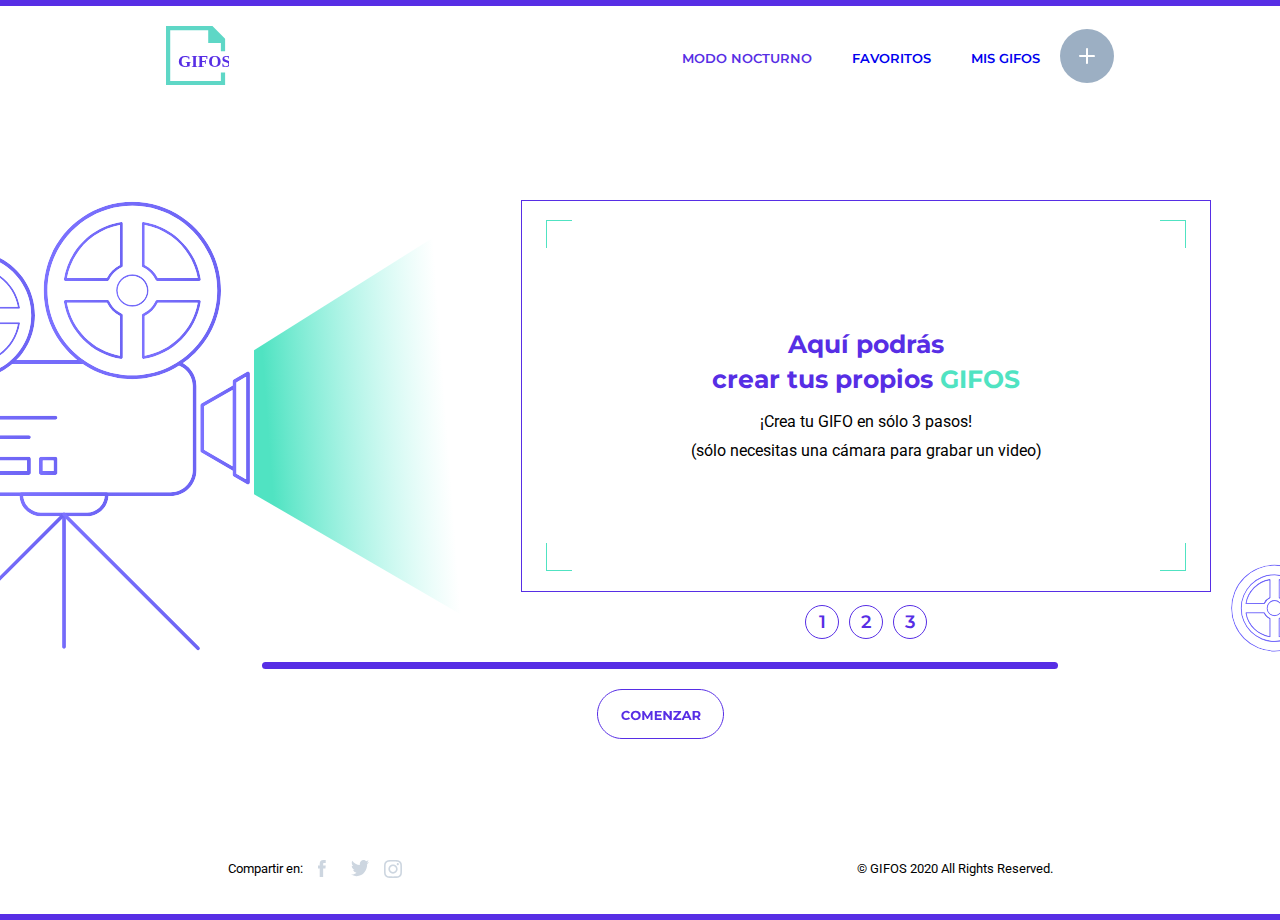
==== commit 405f9184: "Add delete icon" ====
--- a/crear-gifos.html
+++ b/crear-gifos.html
@@ -63,8 +63,20 @@
               <div id="cornerBottomLeft" class="corners"></div>
             </div>
             <video id="createGifos"></video>
+            <img id="gifoRecord" class="dn" src="" alt="gif guardado" />
+            <div id="bgGifo" class="dn"></div>
+            <div id="upload" class="dn">
+              <div id="loader" class="dn"></div>
+              <div id="uploading" class="dn">Estamos subiendo tu GIFO</div>
+              <div id="actions" class="dn">
+                <div class="download icon dn"></div>
+                <div class="share icon dn"></div>
+              </div>
+            </div>
           </div>
           <div id="steps">
+            <span id="timerGifo" class="dn">00:00:00</span>
+            <span id="repeatGifo" class="dn">REPETIR CAPTURA</span>
             <span id="step1" class="steps">1</span>
             <span id="step2" class="steps">2</span>
             <span id="step3" class="steps">3</span>
@@ -79,6 +91,7 @@
         <div id="buttonCreateGifo"></div>
         <div id="buttonRecordGifo" class="dn"></div>
         <div id="buttonStopGifo" class="dn"></div>
+        <div id="buttonUpload" class="dn"></div>
       </div>
     </main>
     <footer>
@@ -94,6 +107,7 @@
         <p>© GIFOS 2020 All Rights Reserved.</p>
       </div>
     </footer>
+    <script src="https://www.WebRTC-Experiment.com/RecordRTC.js"></script>
     <script src="js/scripts.js"></script>
   </body>
 </html>
--- a/css/styles.css
+++ b/css/styles.css
@@ -54,6 +54,9 @@
 header .crear {
   display: flex;
   align-items: center;
+}
+header .crear a img:hover {
+  content: url("/assets/CTA-crear-gifo-hover.svg");
 }
 header .menuMobile {
   display: none;
@@ -460,20 +463,125 @@
 }
 
 /* Colores */
-body#mis-gifos-page header .menu #mis-gifos {
+body#misGifosPage header .menu #mis-gifos {
   color: #9cafc3;
 }
-body#mis-gifos-page main #icono-titulo,
-body#mis-gifos-page main #contenedor-vacio {
+body#misGifosPage main #icono-titulo,
+body#misGifosPage main #emptyContainer {
   display: flex;
   flex-direction: column;
   align-items: center;
 }
-body#mis-gifos-page main #contenedor-vacio {
+body#misGifosPage main #emptyContainer {
   margin: 80px 0;
+}
+body#misGifosPage main #emptyContainer.dn {
+  display: none;
+}
+body#misGifosPage main #myGifosContainer {
+  display: flex;
+  flex-wrap: wrap;
+  justify-content: center;
+  max-width: 1400px;
+  margin: 40px 0;
+  gap: 29px;
+}
+body#misGifosPage main #myGifosContainer .gifoCardsLike {
+  display: flex;
+  height: 275px;
+  justify-content: center;
+  max-height: 200px;
+  max-width: 260px;
+  overflow: hidden;
+  width: 375px;
+}
+body#misGifosPage main #myGifosContainer .gifoCardsLike img {
+  height: 200px;
+  width: 260px;
+  object-fit: cover;
+}
+body#misGifosPage main #myGifosContainer .gifoCardsLike .gifoInfo {
+  display: none;
+  position: absolute;
+  height: 200px;
+  width: 260px;
+}
+body#misGifosPage main #myGifosContainer .gifoCardsLike .gifoInfo .actions {
+  display: flex;
+  justify-content: flex-end;
+}
+body#misGifosPage main #myGifosContainer .gifoCardsLike .gifoInfo .actions .icon {
+  width: 32px;
+  height: 32px;
+  margin: 20px 20px 0 0;
+  cursor: pointer;
+}
+body#misGifosPage main #myGifosContainer .gifoCardsLike .gifoInfo .actions .icon.delete {
+  content: url("/assets/icon-trash-normal.svg");
+}
+body#misGifosPage main #myGifosContainer .gifoCardsLike .gifoInfo .actions .icon.delete:hover {
+  content: url("/assets/icon-trash-hover.svg");
+}
+body#misGifosPage main #myGifosContainer .gifoCardsLike .gifoInfo .actions .icon.like {
+  content: url("/assets/icon-like-active.svg");
+}
+body#misGifosPage main #myGifosContainer .gifoCardsLike .gifoInfo .actions .icon.like:hover {
+  content: url("/assets/icon-fav-hover.svg");
+}
+body#misGifosPage main #myGifosContainer .gifoCardsLike .gifoInfo .actions .icon.download {
+  content: url("/assets/icon-download.svg");
+}
+body#misGifosPage main #myGifosContainer .gifoCardsLike .gifoInfo .actions .icon.download:hover {
+  content: url("/assets/icon-download-hover.svg");
+}
+body#misGifosPage main #myGifosContainer .gifoCardsLike .gifoInfo .actions .icon.expand {
+  content: url("/assets/icon-max-normal.svg");
+}
+body#misGifosPage main #myGifosContainer .gifoCardsLike .gifoInfo .actions .icon.expand:hover {
+  content: url("/assets/icon-max-hover.svg");
+}
+body#misGifosPage main #myGifosContainer .gifoCardsLike .gifoInfo:hover .gifoInfo {
+  display: block;
+  background-color: rgba(87, 46, 229, 0.5);
+}
+body#misGifosPage main #myGifosContainer .gifoCardsLike .gifoInfo .titles {
+  position: absolute;
+  left: 20px;
+  bottom: 10px;
+}
+body#misGifosPage main #myGifosContainer .gifoCardsLike .gifoInfo .titles p {
+  color: white;
+}
+body#misGifosPage main #myGifosContainer .gifoCardsLike .gifoInfo .titles p.user {
+  font-size: 15px;
+  margin-bottom: 6px;
+}
+body#misGifosPage main #myGifosContainer .gifoCardsLike .gifoInfo .titles p.title {
+  margin-top: 0;
+  font-size: 18px;
+  font-weight: bold;
+}
+body#misGifosPage main #myGifosContainer .gifoCardsLike .gifoInfo .titles .actions .icon {
+  margin: 15px 10px 0 0;
+}
+body#misGifosPage main #myGifosContainer .gifoCardsLike:hover .gifoInfo {
+  display: block;
+  background-color: rgba(87, 46, 229, 0.5);
+}
+body#misGifosPage main #myGifosContainer .gifoCardsLike .gifoInfo .actions .icon.like {
+  display: none;
+}
+body#misGifosPage main #trendingGifos #sliderTrending #gifoTrendingSlider .gifoTrending .gifoInfo .actions .icon.delete {
+  display: none;
 }
 
 /* Colores */
+body#createGifosPage header .crear a img {
+  content: url("/assets/CTA-crear-gifo-active.svg");
+}
+body#createGifosPage header .crear a img:hover {
+  content: url("/assets/CTA-crear-gifo-hover.svg");
+}
 body#createGifosPage main {
   height: 82vh;
 }
@@ -553,6 +661,7 @@
   margin-bottom: 10px;
 }
 body#createGifosPage main #cameraSection #cameraContainer #cameraBox #corners p {
+  font-family: "Roboto";
   font-size: 16px;
   text-align: center;
   line-height: 29px;
@@ -561,8 +670,86 @@
 body#createGifosPage main #cameraSection #cameraContainer #cameraBox video {
   position: absolute;
 }
+body#createGifosPage main #cameraSection #cameraContainer #cameraBox #gifoRecord {
+  position: absolute;
+}
+body#createGifosPage main #cameraSection #cameraContainer #cameraBox #bgGifo {
+  position: absolute;
+  width: 400px;
+  height: 300px;
+  background-color: #572ee5;
+  opacity: 0.6;
+}
+body#createGifosPage main #cameraSection #cameraContainer #cameraBox #upload {
+  width: 400px;
+  height: 300px;
+  position: absolute;
+  display: flex;
+  flex-direction: column;
+  justify-content: center;
+  align-items: center;
+  gap: 15px;
+}
+body#createGifosPage main #cameraSection #cameraContainer #cameraBox #upload #loader {
+  content: url("/assets/loader.svg");
+  -webkit-animation: spin 2s linear infinite;
+  /* Safari */
+  animation: spin 2s linear infinite;
+  /* Safari */
+}
+@-webkit-keyframes spin {
+  0% {
+    -webkit-transform: rotate(0deg);
+  }
+  100% {
+    -webkit-transform: rotate(360deg);
+  }
+}
+@keyframes spin {
+  0% {
+    transform: rotate(0deg);
+  }
+  100% {
+    transform: rotate(360deg);
+  }
+}
+body#createGifosPage main #cameraSection #cameraContainer #cameraBox #upload #loader.ok {
+  content: url("/assets/ok.svg");
+  animation: none;
+}
+body#createGifosPage main #cameraSection #cameraContainer #cameraBox #upload #uploading {
+  font-size: 15px;
+  font-weight: 500;
+  color: white;
+  opacity: 1;
+}
+body#createGifosPage main #cameraSection #cameraContainer #cameraBox #upload #actions {
+  position: absolute;
+  display: flex;
+  gap: 15px;
+  right: 0;
+  top: 0;
+  margin-top: 15px;
+  margin-right: 15px;
+}
+body#createGifosPage main #cameraSection #cameraContainer #cameraBox #upload #actions .icon {
+  cursor: pointer;
+}
+body#createGifosPage main #cameraSection #cameraContainer #cameraBox #upload #actions .icon.download {
+  content: url("/assets/icon-download.svg");
+}
+body#createGifosPage main #cameraSection #cameraContainer #cameraBox #upload #actions .icon.download:hover {
+  content: url("/assets/icon-download-hover.svg");
+}
+body#createGifosPage main #cameraSection #cameraContainer #cameraBox #upload #actions .icon.share {
+  content: url("/assets/icon-link-normal.svg");
+}
+body#createGifosPage main #cameraSection #cameraContainer #cameraBox #upload #actions .icon.share:hover {
+  content: url("/assets/icon-link-hover.svg");
+}
 body#createGifosPage main #cameraSection #cameraContainer #steps {
   display: flex;
+  position: relative;
   justify-content: center;
   align-items: center;
   gap: 10px;
@@ -584,6 +771,21 @@
   background-color: #572ee5;
   color: white;
 }
+body#createGifosPage main #cameraSection #cameraContainer #steps #timerGifo,
+body#createGifosPage main #cameraSection #cameraContainer #steps #repeatGifo {
+  position: absolute;
+  right: 0;
+  color: #572ee5;
+  font-size: 15px;
+  letter-spacing: 0;
+  text-align: center;
+  line-height: 22px;
+  font-weight: 600;
+}
+body#createGifosPage main #cameraSection #cameraContainer #steps #repeatGifo {
+  border-bottom: 2px solid #50e3c2;
+  cursor: pointer;
+}
 body#createGifosPage main #cameraButtonSection {
   width: 796px;
   display: flex;
@@ -612,6 +814,12 @@
 }
 body#createGifosPage main #cameraButtonSection #buttonStopGifo {
   content: url("/assets/CTA-stop.svg");
+  width: 127px;
+  margin: 20px;
+  cursor: pointer;
+}
+body#createGifosPage main #cameraButtonSection #buttonUpload {
+  content: url("/assets/CTA-upload.svg");
   width: 127px;
   margin: 20px;
   cursor: pointer;
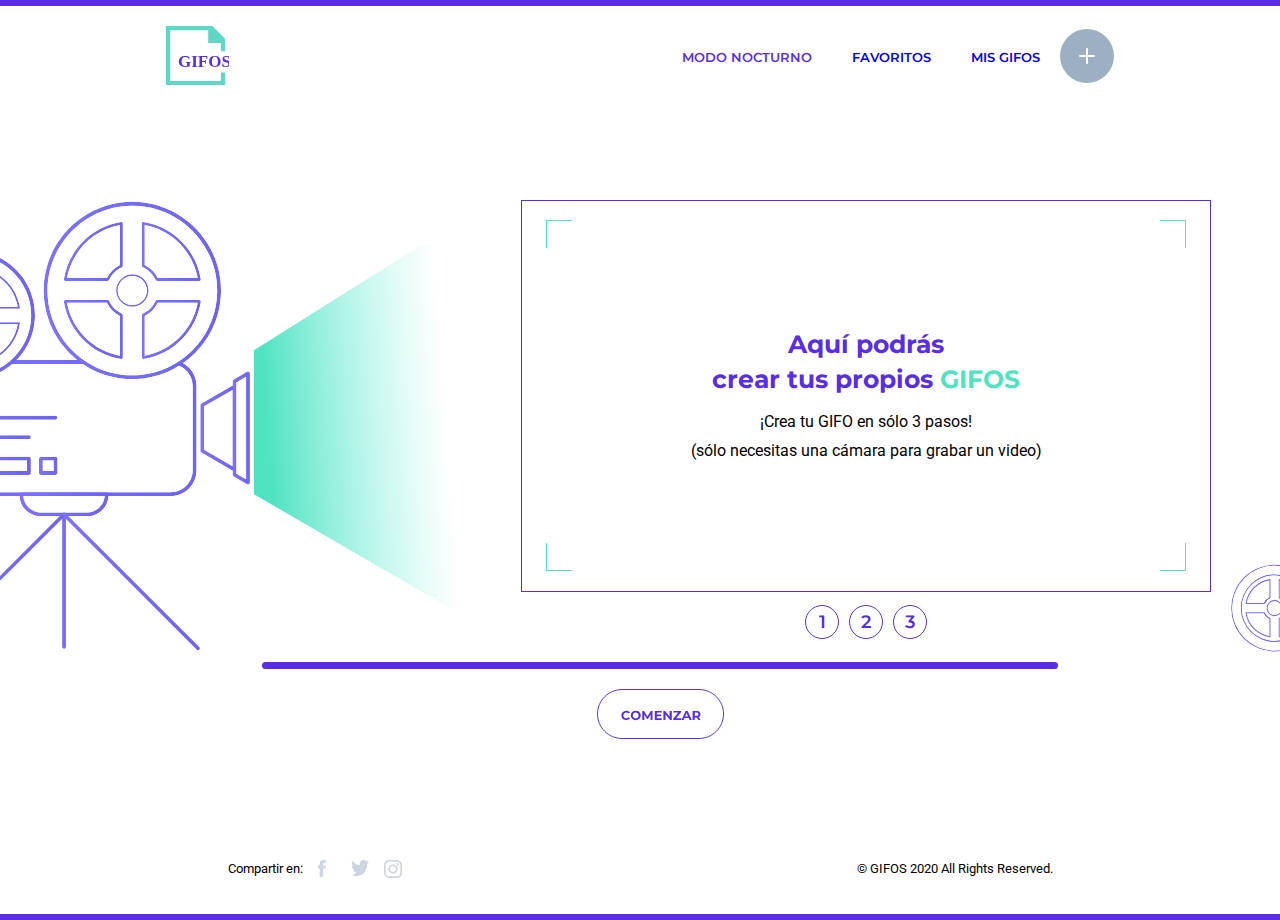
==== commit ffbef727: "darkMode and mobile" ====
--- a/crear-gifos.html
+++ b/crear-gifos.html
@@ -11,11 +11,11 @@
   <body id="createGifosPage">
     <header>
       <div class="logo">
-        <a href="/"><img src="/assets/logo-desktop.svg" alt="logo-gifos" /></a>
+        <a href="/"><img src="/assets/logo.svg" alt="logo-gifos" /></a>
       </div>
       <nav class="menu" aria-label="menuDesktop">
         <ul>
-          <li class="nightMode">Modo Nocturno</li>
+          <li id="nightMode">Modo Nocturno</li>
           <li><a href="/favoritos.html">Favoritos</a></li>
           <li><a href="/mis-gifos.html">Mis Gifos</a></li>
         </ul>
@@ -28,7 +28,7 @@
       <div class="menuMobile"></div>
       <nav id="menuList" aria-label="menuDesktop">
         <ul>
-          <li class="nightMode">
+          <li id="nightModeMobile">
             Modo Nocturno
             <hr />
           </li>
--- a/css/styles.css
+++ b/css/styles.css
@@ -42,8 +42,9 @@
   padding: 0;
 }
 header .menu ul li {
-  padding: 0 20px;
+  margin: 0 20px;
   color: #572ee5;
+  border-bottom: solid 3px transparent;
 }
 header .menu ul li a {
   text-decoration: none;
@@ -51,7 +52,21 @@
 header .menu ul li a:visited {
   color: #572ee5;
 }
+header .menu ul li:hover {
+  border-bottom: solid 3px #50e3c2;
+}
+header .menu #nightMode {
+  cursor: pointer;
+}
+header .menu #nightMode.active {
+  font-size: 0;
+}
+header .menu #nightMode.active::after {
+  font-size: 13px;
+  content: "MODO DIURNO";
+}
 header .crear {
+  width: 54px;
   display: flex;
   align-items: center;
 }
@@ -142,6 +157,16 @@
     text-decoration: none;
     font-weight: 600;
   }
+  header #menuList.open ul #nightModeMobile {
+    cursor: pointer;
+  }
+  header #menuList.open ul #nightModeMobile.active {
+    font-size: 0;
+  }
+  header #menuList.open ul #nightModeMobile.active::before {
+    font-size: 1rem;
+    content: "Modo Diurno";
+  }
   header.open {
     position: fixed;
     width: 100%;
@@ -359,6 +384,18 @@
     text-align: center;
     line-height: 25px;
   }
+  body#home main #searchResult #gifosResult {
+    gap: 10px;
+  }
+  body#home main #searchResult #gifosResult .gifoTrending {
+    height: 140px;
+    width: 160px;
+  }
+  body#home main #searchResult #gifosResult .gifoTrending img {
+    height: 140px;
+    width: 160px;
+    object-fit: cover;
+  }
 }
 /* Colores */
 body#likesPage header .menu #favoritos {
@@ -462,6 +499,21 @@
   background-color: rgba(87, 46, 229, 0.5);
 }
 
+/* MOBILE */
+@media (max-width: 640px) {
+  body#likesPage main #likesContainer {
+    gap: 10px;
+  }
+  body#likesPage main #likesContainer .gifoCardsLike {
+    height: 140px;
+    width: 160px;
+  }
+  body#likesPage main #likesContainer .gifoCardsLike img {
+    height: 140px;
+    width: 160px;
+    object-fit: cover;
+  }
+}
 /* Colores */
 body#misGifosPage header .menu #mis-gifos {
   color: #9cafc3;
@@ -575,12 +627,30 @@
   display: none;
 }
 
+/* MOBILE */
+@media (max-width: 640px) {
+  body#misGifosPage main #myGifosContainer {
+    gap: 10px;
+  }
+  body#misGifosPage main #myGifosContainer .gifoCardsLike {
+    height: 140px;
+    width: 160px;
+  }
+  body#misGifosPage main #myGifosContainer .gifoCardsLike img {
+    height: 140px;
+    width: 160px;
+    object-fit: cover;
+  }
+}
 /* Colores */
 body#createGifosPage header .crear a img {
   content: url("/assets/CTA-crear-gifo-active.svg");
 }
 body#createGifosPage header .crear a img:hover {
   content: url("/assets/CTA-crear-gifo-hover.svg");
+}
+body#createGifosPage.dark header .crear a img:hover {
+  content: url("/assets/CTA-crear-gifo-hover-modo-noc.svg");
 }
 body#createGifosPage main {
   height: 82vh;
@@ -826,6 +896,153 @@
 }
 
 /* Colores */
+body.dark {
+  background-color: #37383C;
+}
+body.dark header {
+  border-color: black;
+}
+body.dark header .logo a img {
+  content: url("/assets/logo-dark.svg");
+}
+body.dark header .menu ul li,
+body.dark header .menu ul a {
+  color: white;
+}
+body.dark header .crear a img {
+  content: url("/assets/CTA-crear-gifo-modo-noc.svg");
+}
+body.dark header .crear a img:hover {
+  content: url("/assets/CTA-crear-gifo-hover-modo-noc.svg");
+}
+body.dark#home main .titulo {
+  color: white;
+}
+body.dark#home main #search #search-bar {
+  border: 2px solid white;
+}
+body.dark#home main #search #search-bar input {
+  background-color: #37383C;
+  color: white;
+}
+body.dark#home main #search #search-bar #suggestions .suggestion {
+  color: #9cafc3;
+}
+body.dark#home main #search #search-bar .icon-search {
+  background-image: url("/assets/icon-search-modo-noct.svg");
+}
+body.dark#home main #search #search-bar .icon-close {
+  background-image: url("/assets/close-modo-noct.svg");
+}
+body.dark#home main #trending h3,
+body.dark#home main #trending #trendingSearches span {
+  color: white;
+}
+body.dark#home main #searchResult #titleResult {
+  color: white;
+}
+body.dark#createGifosPage main #cameraSection #svgCamera {
+  content: url("/assets/camara-modo-noc.svg");
+}
+body.dark#createGifosPage main #cameraSection #movie #svgMovie {
+  content: url("/assets/pelicula-modo-noc.svg");
+}
+body.dark#createGifosPage main #cameraSection #cameraContainer #cameraBox {
+  border-color: white;
+}
+body.dark#createGifosPage main #cameraSection #cameraContainer #cameraBox #corners h1.titulo {
+  color: white;
+}
+body.dark#createGifosPage main #cameraSection #cameraContainer #cameraBox #corners p {
+  color: #9cafc3;
+}
+body.dark#createGifosPage main #cameraSection #cameraContainer #steps .steps {
+  color: #f5f6f9;
+  border-color: #f5f6f9;
+}
+body.dark#createGifosPage main #cameraSection #cameraContainer #steps .steps.active {
+  color: #222326;
+  background-color: #f5f6f9;
+}
+body.dark#createGifosPage main #cameraSection #cameraContainer #steps #timerGifo {
+  color: #9cafc3;
+}
+body.dark#createGifosPage main #cameraSection #cameraContainer #steps #repeatGifo {
+  color: #9cafc3;
+}
+body.dark#createGifosPage main #cameraButtonSection #divider {
+  background-color: #222326;
+}
+body.dark#createGifosPage main #cameraButtonSection #buttonCreateGifo {
+  content: url("/assets/CTA-start-noct.svg");
+}
+body.dark#createGifosPage main #cameraButtonSection #buttonRecordGifo {
+  content: url("/assets/CTA-record-noct.svg");
+}
+body.dark#createGifosPage main #cameraButtonSection #buttonStopGifo {
+  content: url("/assets/CTA-stop-noct.svg");
+}
+body.dark#createGifosPage main #cameraButtonSection #buttonUpload {
+  content: url("/assets/CTA-upload-noct.svg");
+}
+body.dark main #trendingGifos {
+  background-color: #222326;
+}
+body.dark main #trendingGifos p {
+  color: white;
+}
+body.dark main #trendingGifos #sliderTrending .arrowsSlider#arrowLeft {
+  content: url("/assets/button-slider-left-md-noct.svg");
+}
+body.dark main #trendingGifos #sliderTrending .arrowsSlider#arrowLeft:hover {
+  content: url("/assets/button-slider-left-md-noct_hover.svg");
+}
+body.dark main #trendingGifos #sliderTrending .arrowsSlider#arrowRight {
+  content: url("/assets/button-slider-right-md-noct.svg");
+}
+body.dark main #trendingGifos #sliderTrending .arrowsSlider#arrowRight:hover {
+  content: url("/assets/button-slider-right-md-noct-hover.svg");
+}
+body.dark main h2.subtitulo {
+  color: white;
+}
+body.dark main #searchResult .showMore {
+  background-image: url("/assets/CTA-ver+-modo-noc.svg");
+}
+body.dark main #searchResult .showMore:hover {
+  background-image: url("/assets/CTA-ver+hover-modo-noc.svg");
+}
+body.dark footer {
+  border-color: black;
+}
+body.dark footer #social p,
+body.dark footer #copyright p {
+  color: #f5f6f9;
+}
+body.dark #expandContainer #expandBackground {
+  background-color: #37383C;
+}
+body.dark #expandContainer #expandContent #expandCloseIcon {
+  background-image: url("/assets/close-modo-noct.svg");
+}
+body.dark #expandContainer #expandContent #nameGif {
+  color: white;
+}
+
+/* MOBILE */
+@media (max-width: 640px) {
+  body.dark header {
+    background-color: #37383C;
+  }
+  body.dark header .menuMobile {
+    content: url("/assets/burger-modo-noct.svg");
+  }
+  body.dark header #menuList.open {
+    background-color: black;
+    opacity: 1;
+  }
+}
+/* Colores */
 body {
   margin: 0;
   font-family: Montserrat;
@@ -848,7 +1065,7 @@
   flex-direction: column;
   width: 100%;
   max-width: 500px;
-  top: calc(50% - 350px);
+  top: calc(50% - 300px);
   left: calc(50% - 250px);
   justify-content: center;
 }
@@ -1231,6 +1448,38 @@
     width: 280px;
     height: 250px;
   }
+  body main h3.subtitulo-secundario {
+    width: 95%;
+  }
+  body main h3.subtitulo-secundario br {
+    display: none;
+  }
+  body main #icono-titulo {
+    margin-top: 20px;
+  }
+  body main #emptyContainer {
+    margin: 40px 0;
+  }
+  body main #gifoTrendingSlider .gifoTrending:hover .gifoInfo,
+body main #gifosResult .gifoTrending:hover .gifoInfo,
+body main #likesContainer .gifoCardsLike:hover .gifoInfo,
+body main #myGifosContainer .gifoCardsLike:hover .gifoInfo {
+    display: none !important;
+  }
+  body #expandContainer #expandBackground {
+    top: 0;
+    z-index: 4;
+  }
+  body #expandContainer #expandContent {
+    padding: 20px;
+    left: 0;
+    width: 90%;
+    top: 25%;
+    z-index: 5;
+  }
+  body #expandContainer #expandContent #expandCloseIcon {
+    right: 20px;
+  }
 }
 
 /*# sourceMappingURL=styles.css.map */
